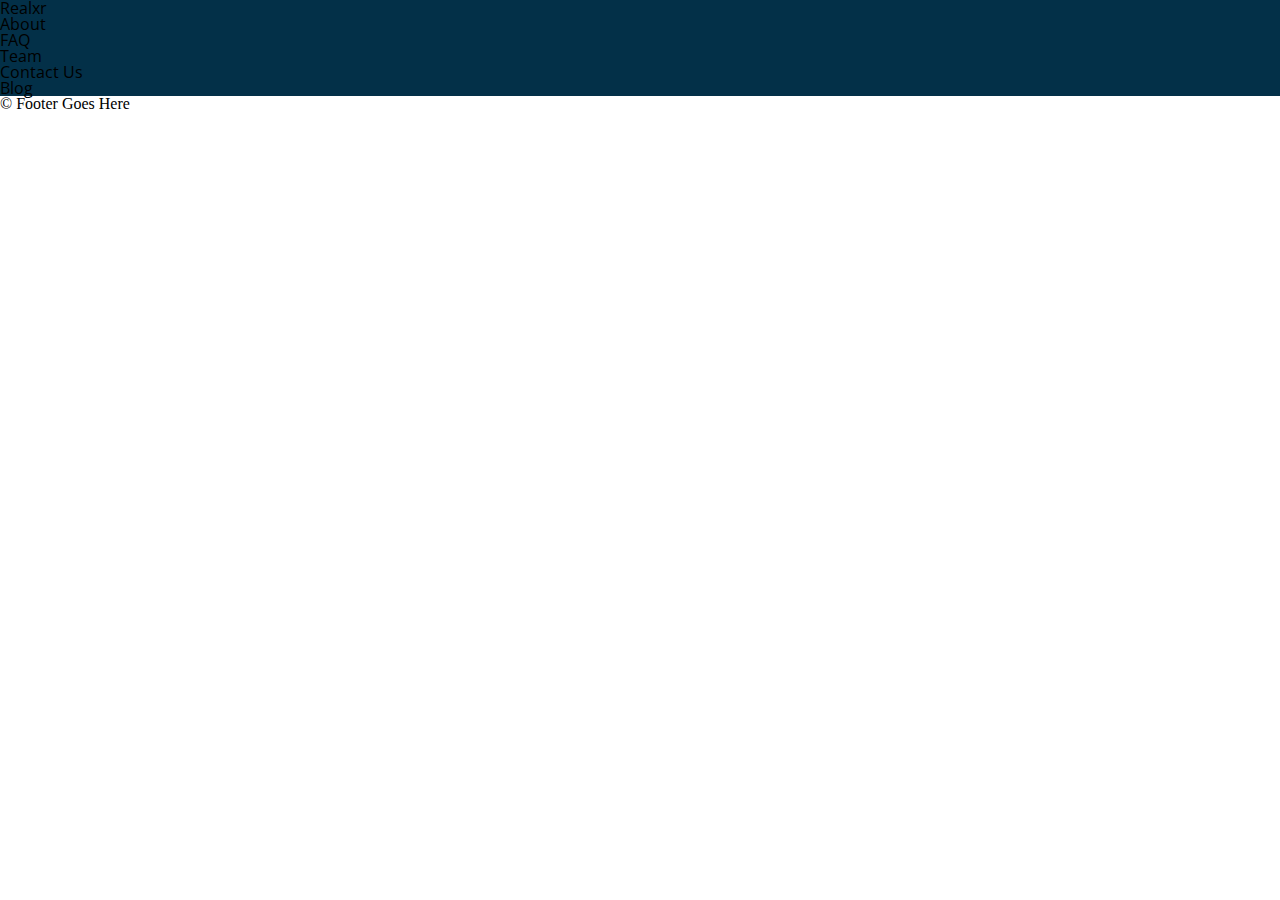
==== relaxr-2/index.html @ e3ae9309 "first commit" ====
<!DOCTYPE html>
<html lang="en">
	<head>
    	<meta charset="utf-8">
    	<meta name="description" content="Your description goes here">
    	<meta name="keywords" content="one, two, three">

		<title>Blank Template</title>

		<!-- external CSS link -->
		<link rel="stylesheet" href="css/reset.css">
		<link rel="stylesheet" href="css/style.css">
		<link href="https://fonts.googleapis.com/css?family=Open+Sans" rel="stylesheet">

	</head>
	<body>
		<div id="header">
			<header>
				<h1 id="realxr" > Realxr</h1>
				<div id="About" >About </div>
				<div id="FAQ" > FAQ </div>
				<div id="Team" > Team </div>
				<div id="Contact Us" > Contact Us </div>
				<div id="Blog" > Blog </div>
			</header>
		</div>




		
			<footer>
				&copy; Footer Goes Here
			</footer>
		</div><!-- #container -->
	</body>
</html>
---- relaxr-2/css/style.css ----
#header {
  background: #033048;
  font-family: 'Open Sans';
}
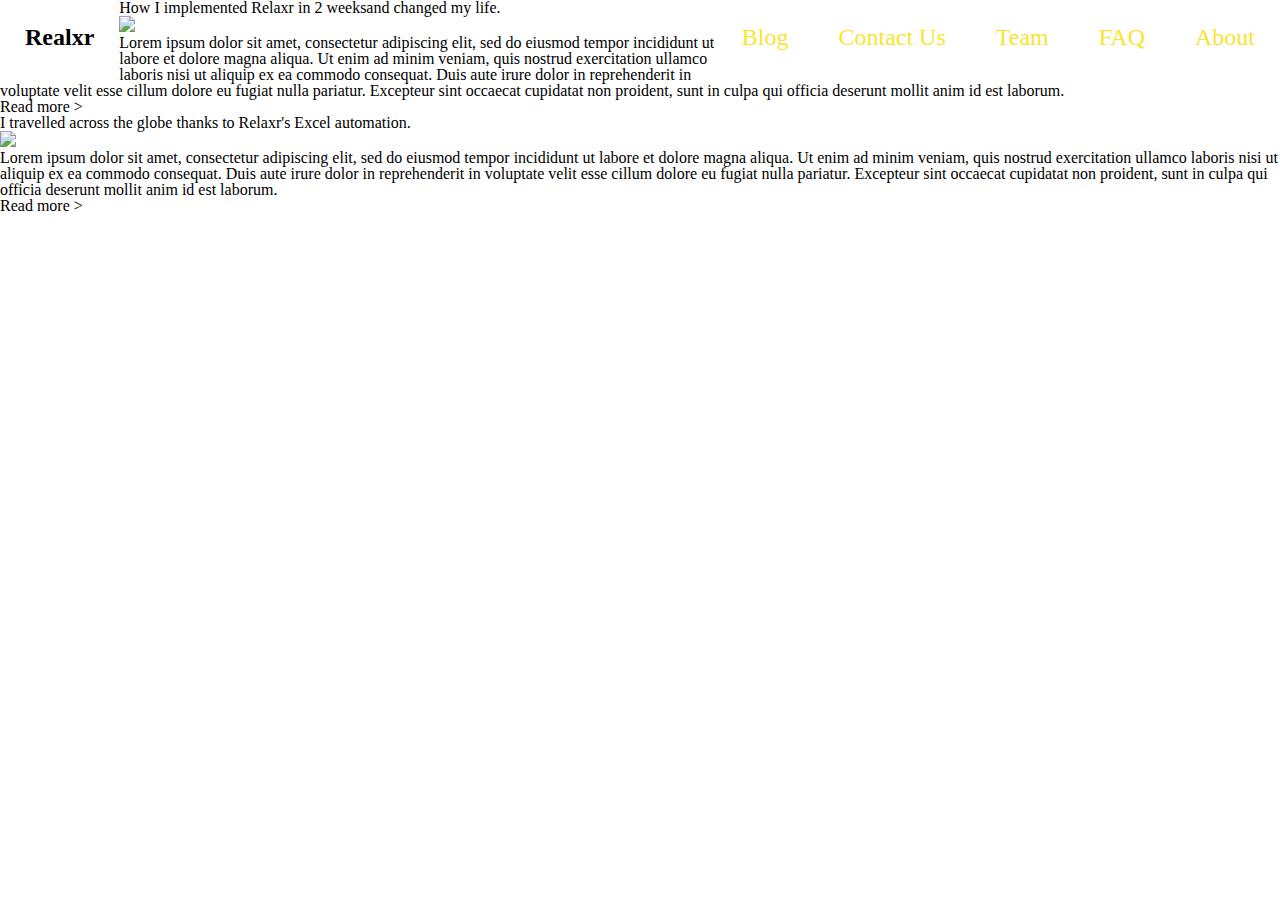
==== commit 3c01077c: "add content" ====
--- a/relaxr-2/index.html
+++ b/relaxr-2/index.html
@@ -7,31 +7,46 @@
 
 		<title>Blank Template</title>
 
-		<!-- external CSS link -->
 		<link rel="stylesheet" href="css/reset.css">
 		<link rel="stylesheet" href="css/style.css">
 		<link href="https://fonts.googleapis.com/css?family=Open+Sans" rel="stylesheet">
 
 	</head>
+
 	<body>
-		<div id="header">
-			<header>
-				<h1 id="realxr" > Realxr</h1>
-				<div id="About" >About </div>
-				<div id="FAQ" > FAQ </div>
-				<div id="Team" > Team </div>
-				<div id="Contact Us" > Contact Us </div>
-				<div id="Blog" > Blog </div>
-			</header>
+		<header>
+			<h1 id="relaxr" > Realxr </h1>
+			<div id="About" >About </div>
+			<div id="FAQ" > FAQ </div>
+			<div id="Team" > Team </div>
+			<div id="ContactUs" > Contact Us </div>
+			<div id="Blog" > Blog </div>
+		</header>
+
+		<div id="content">
+			<div id="content1"> 
+				<h1> How I implemented Relaxr in 2 weeksand changed my life. </h1>
+				<img src="fdsjfkal" >
+				<p> Lorem ipsum dolor sit amet, consectetur adipiscing elit, sed do eiusmod tempor incididunt ut labore et dolore magna aliqua. Ut enim ad minim veniam, quis nostrud exercitation ullamco laboris nisi ut aliquip ex ea commodo consequat. Duis aute irure dolor in reprehenderit in voluptate velit esse cillum dolore eu fugiat nulla pariatur. Excepteur sint occaecat cupidatat non proident, sunt in culpa qui officia deserunt mollit anim id est laborum. </p>
+				<h2> Read more > </h2>
+			</div>
+			
+			<div id="content2">		
+				<h1> I travelled across the globe thanks to Relaxr's Excel automation. </h1>
+				<img src="fdsjfkal" >
+				<p> Lorem ipsum dolor sit amet, consectetur adipiscing elit, sed do eiusmod tempor incididunt ut labore et dolore magna aliqua. Ut enim ad minim veniam, quis nostrud exercitation ullamco laboris nisi ut aliquip ex ea commodo consequat. Duis aute irure dolor in reprehenderit in voluptate velit esse cillum dolore eu fugiat nulla pariatur. Excepteur sint occaecat cupidatat non proident, sunt in culpa qui officia deserunt mollit anim id est laborum. </p>
+				<h2> Read more > </h2>
+			</div>
+
 		</div>
+
+
+	
 
 
 
 
 		
-			<footer>
-				&copy; Footer Goes Here
-			</footer>
-		</div><!-- #container -->
+		
 	</body>
 </html>--- a/relaxr-2/css/style.css
+++ b/relaxr-2/css/style.css
@@ -3,8 +3,45 @@
   font-family: 'Open Sans';
 }
 
+#relaxr {
+	float: left;
+	padding: 25px;
+	font-size: 24px;
+	font-weight: 900;
+}
 
+#About {
+	color: #f9e42e;
+	float: right;
+	padding: 25px;
+	font-size: 24px;
+}
 
+#FAQ {
+	color: #f9e42e;
+	float: right;
+	padding: 25px;
+	font-size: 24px;
+}
 
+#Team {
+	color: #f9e42e;
+	float: right;
+	padding: 25px;
+	font-size: 24px;
+}
 
+#ContactUs {
+	color: #f9e42e;
+	float: right;
+	padding: 25px;
+	font-size: 24px;
+}
 
+#Blog {
+	color: #f9e42e;
+	float: right;
+	padding: 25px;
+	font-size: 24px;
+}
+
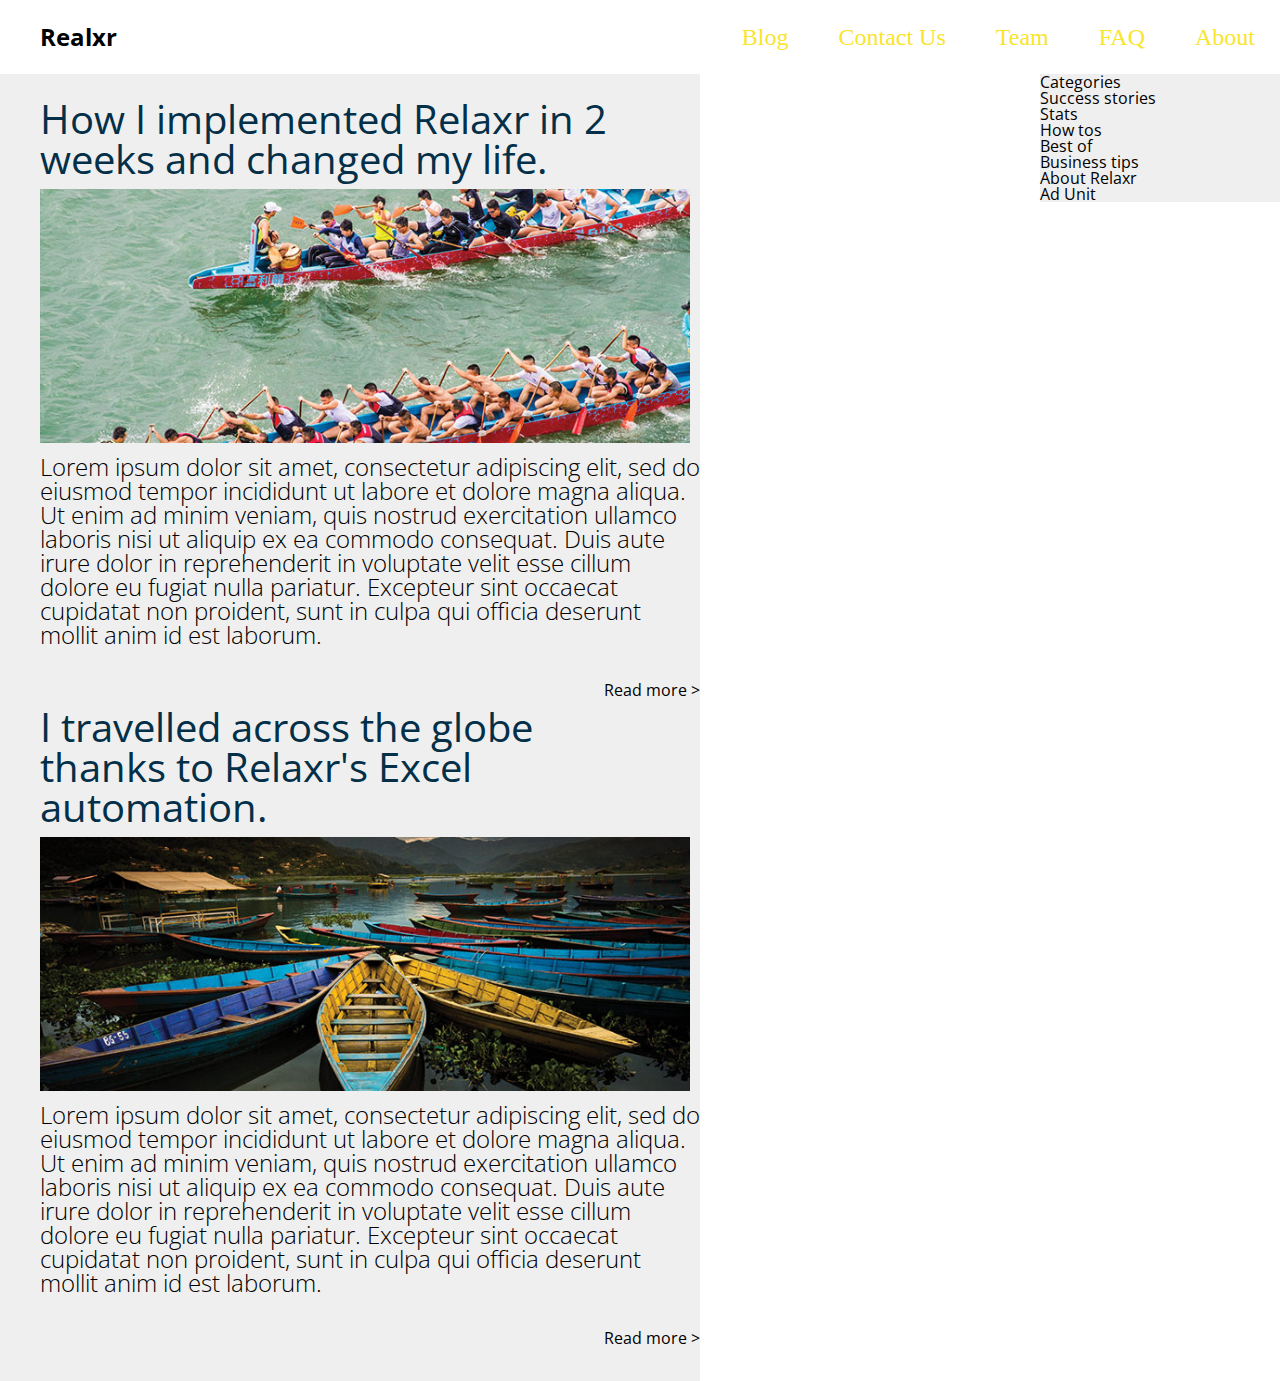
==== commit 1f6ca98c: "added side nav" ====
--- a/relaxr-2/index.html
+++ b/relaxr-2/index.html
@@ -25,22 +25,43 @@
 
 		<div id="content">
 			<div id="content1"> 
-				<h1> How I implemented Relaxr in 2 weeksand changed my life. </h1>
-				<img src="fdsjfkal" >
+				<h1> How I implemented Relaxr in 2 weeks and changed my life. </h1>
+				<img src="images/blog_photo1.jpg" width="650" height="254">
 				<p> Lorem ipsum dolor sit amet, consectetur adipiscing elit, sed do eiusmod tempor incididunt ut labore et dolore magna aliqua. Ut enim ad minim veniam, quis nostrud exercitation ullamco laboris nisi ut aliquip ex ea commodo consequat. Duis aute irure dolor in reprehenderit in voluptate velit esse cillum dolore eu fugiat nulla pariatur. Excepteur sint occaecat cupidatat non proident, sunt in culpa qui officia deserunt mollit anim id est laborum. </p>
 				<h2> Read more > </h2>
 			</div>
 			
 			<div id="content2">		
 				<h1> I travelled across the globe thanks to Relaxr's Excel automation. </h1>
-				<img src="fdsjfkal" >
+				<img src="images/blog_photo2.jpg" width="650" height="254">
 				<p> Lorem ipsum dolor sit amet, consectetur adipiscing elit, sed do eiusmod tempor incididunt ut labore et dolore magna aliqua. Ut enim ad minim veniam, quis nostrud exercitation ullamco laboris nisi ut aliquip ex ea commodo consequat. Duis aute irure dolor in reprehenderit in voluptate velit esse cillum dolore eu fugiat nulla pariatur. Excepteur sint occaecat cupidatat non proident, sunt in culpa qui officia deserunt mollit anim id est laborum. </p>
 				<h2> Read more > </h2>
 			</div>
 
 		</div>
 
+		<div id="sidebar">
+			<div id="categories">
+			<h1> Categories </h1>
+			<ul> 
+				<li> Success stories </li>
+				<li> Stats </li>
+				<li> How tos </li>
+				<li> Best of </li>
+				<li> Business tips </li>
+			</ul>
 
+			</div>
+
+			<div id="AboutRelaxr">
+			<h1> About Relaxr </h1>
+			</div>
+
+			<div id="AdUnit">
+			<h1> Ad Unit </h1>
+			</div>
+
+		</div>
 	
 
 
--- a/relaxr-2/css/style.css
+++ b/relaxr-2/css/style.css
@@ -1,47 +1,99 @@
 #header {
   background: #033048;
-  font-family: 'Open Sans';
+  font-family: 'Open Sans', sans-serif;
+
 }
 
-#relaxr {
+	#relaxr {
+		float: left;
+		padding-top: 25px;
+		padding-bottom: 25px;
+		padding-right: 25px;
+		padding-left: 40px;
+		font-size: 24px;
+		font-weight: bolder;
+		font-family: 'Open Sans';
+		}
+
+	#About {
+		color: #f9e42e;
+		float: right;
+		padding: 25px;
+		font-size: 24px;
+	}
+
+	#FAQ {
+		color: #f9e42e;
+		float: right;
+		padding: 25px;
+		font-size: 24px;
+	}
+
+	#Team {
+		color: #f9e42e;
+		float: right;
+		padding: 25px;
+		font-size: 24px;
+	}
+
+	#ContactUs {
+		color: #f9e42e;
+		float: right;
+		padding: 25px;
+		font-size: 24px;
+	}
+
+	#Blog {
+		color: #f9e42e;
+		float: right;
+		padding: 25px;
+		font-size: 24px;
+	}
+
+
+#content {
 	float: left;
-	padding: 25px;
-	font-size: 24px;
-	font-weight: 900;
+	width: 700px;
+	font-family: 'Open Sans';
+	background-color: #f0efef;
+}
+	
+	#content h1 {
+		color: #033048;
+		font-size: 40px;
+		font-weight: 400;
+		padding-top: 25px;
+		padding-left: 40px;
+		padding-bottom: 10px;
+	}
+
+	#content p {
+		font-size: 24px;
+		font-weight: 200;
+		padding-left: 40px;
+		padding-bottom: 35px;
+	}
+
+	#content img {
+		padding-left: 40px;
+		padding-bottom: 10px;
+	}
+
+	#content h2 {
+		padding-left: 40px;
+		float: right;
+		padding-bottom: 35px;
+	}
+
+#sidebar {
+	float: right;
+	width: 240px;
+	font-family: 'Open Sans';
+	background-color: #f0efef;
 }
 
-#About {
-	color: #f9e42e;
-	float: right;
-	padding: 25px;
-	font-size: 24px;
-}
 
-#FAQ {
-	color: #f9e42e;
-	float: right;
-	padding: 25px;
-	font-size: 24px;
-}
 
-#Team {
-	color: #f9e42e;
-	float: right;
-	padding: 25px;
-	font-size: 24px;
-}
 
-#ContactUs {
-	color: #f9e42e;
-	float: right;
-	padding: 25px;
-	font-size: 24px;
-}
 
-#Blog {
-	color: #f9e42e;
-	float: right;
-	padding: 25px;
-	font-size: 24px;
-}
 
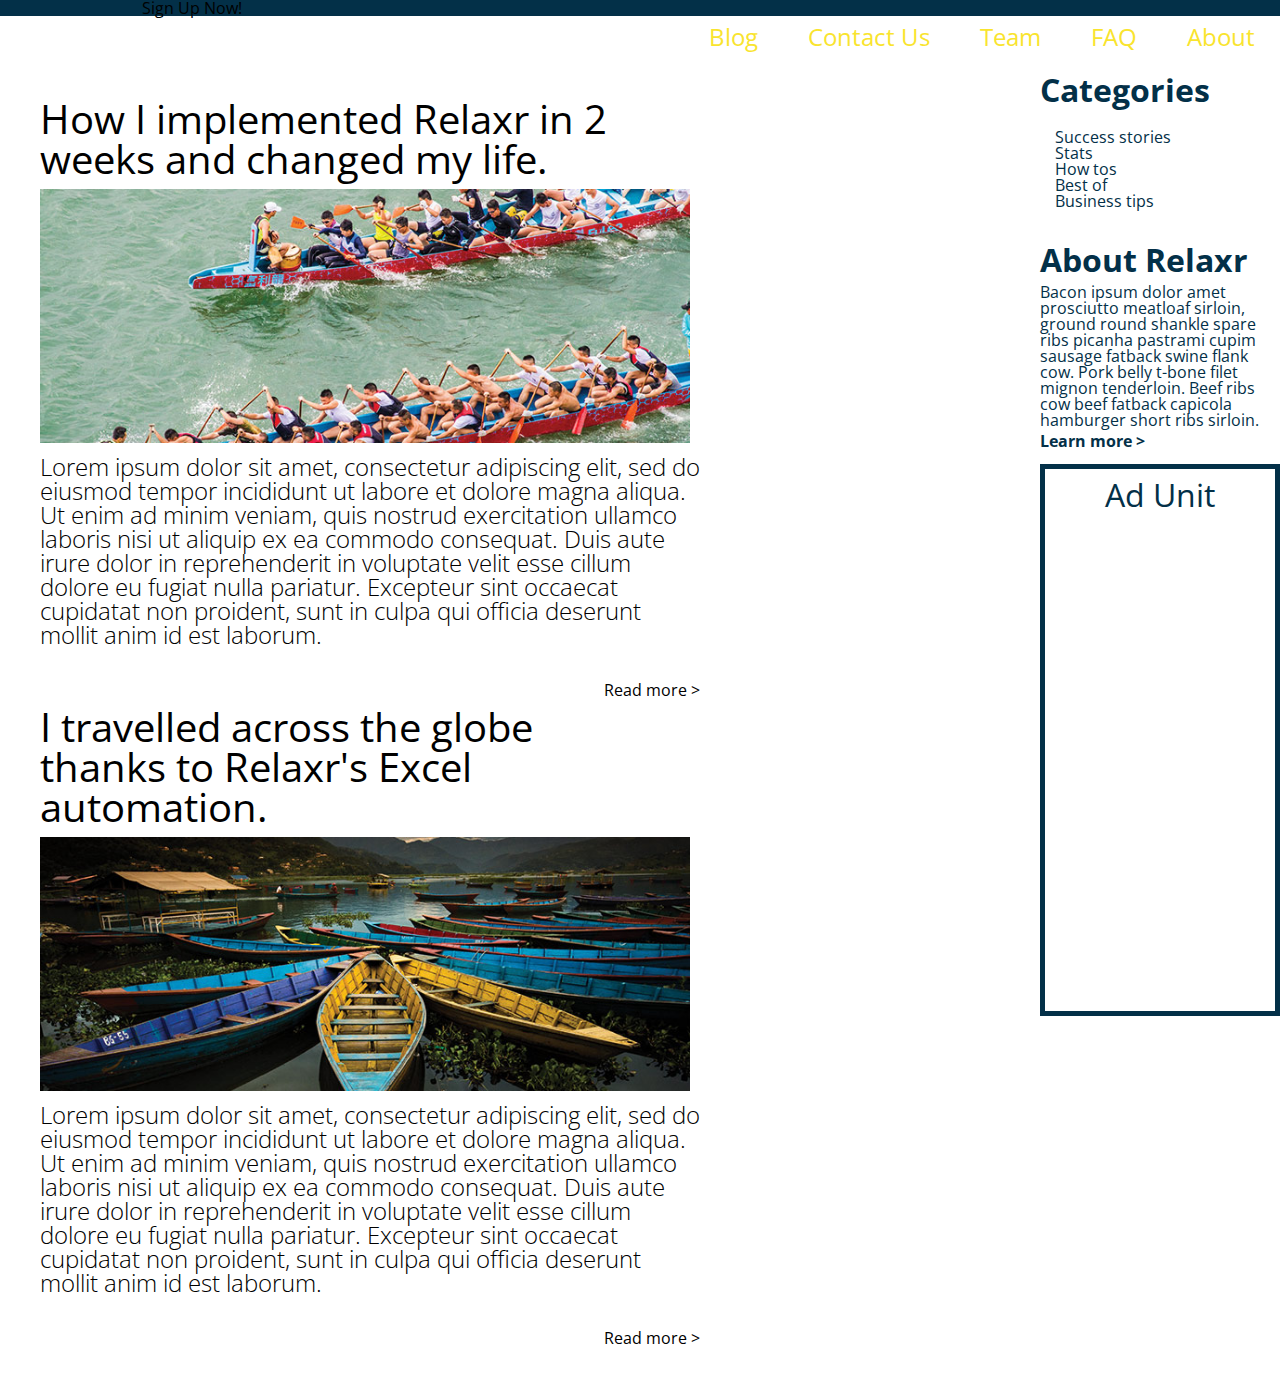
==== commit e483b46d: "committ sunday" ====
--- a/relaxr-2/index.html
+++ b/relaxr-2/index.html
@@ -14,60 +14,73 @@
 	</head>
 
 	<body>
-		<header>
+
+		<div id="header">
 			<h1 id="relaxr" > Realxr </h1>
 			<div id="About" >About </div>
 			<div id="FAQ" > FAQ </div>
 			<div id="Team" > Team </div>
 			<div id="ContactUs" > Contact Us </div>
 			<div id="Blog" > Blog </div>
-		</header>
+		</div>
 
-		<div id="content">
-			<div id="content1"> 
-				<h1> How I implemented Relaxr in 2 weeks and changed my life. </h1>
-				<img src="images/blog_photo1.jpg" width="650" height="254">
-				<p> Lorem ipsum dolor sit amet, consectetur adipiscing elit, sed do eiusmod tempor incididunt ut labore et dolore magna aliqua. Ut enim ad minim veniam, quis nostrud exercitation ullamco laboris nisi ut aliquip ex ea commodo consequat. Duis aute irure dolor in reprehenderit in voluptate velit esse cillum dolore eu fugiat nulla pariatur. Excepteur sint occaecat cupidatat non proident, sunt in culpa qui officia deserunt mollit anim id est laborum. </p>
-				<h2> Read more > </h2>
+
+
+		<div id="grey-box">
+
+			<div id="content">
+
+				<div id="content1"> 
+					<h1> How I implemented Relaxr in 2 weeks and changed my life. </h1>
+					<img src="images/blog_photo1.jpg" width="650" height="254">
+					<p> Lorem ipsum dolor sit amet, consectetur adipiscing elit, sed do eiusmod tempor incididunt ut labore et dolore magna aliqua. Ut enim ad minim veniam, quis nostrud exercitation ullamco laboris nisi ut aliquip ex ea commodo consequat. Duis aute irure dolor in reprehenderit in voluptate velit esse cillum dolore eu fugiat nulla pariatur. Excepteur sint occaecat cupidatat non proident, sunt in culpa qui officia deserunt mollit anim id est laborum. </p>
+					<h2> Read more > </h2>
+				</div>
+				
+				<div id="content2">		
+					<h1> I travelled across the globe thanks to Relaxr's Excel automation. </h1>
+					<img src="images/blog_photo2.jpg" width="650" height="254">
+					<p> Lorem ipsum dolor sit amet, consectetur adipiscing elit, sed do eiusmod tempor incididunt ut labore et dolore magna aliqua. Ut enim ad minim veniam, quis nostrud exercitation ullamco laboris nisi ut aliquip ex ea commodo consequat. Duis aute irure dolor in reprehenderit in voluptate velit esse cillum dolore eu fugiat nulla pariatur. Excepteur sint occaecat cupidatat non proident, sunt in culpa qui officia deserunt mollit anim id est laborum. </p>
+					<h2> Read more > </h2>
+				</div>
+
 			</div>
-			
-			<div id="content2">		
-				<h1> I travelled across the globe thanks to Relaxr's Excel automation. </h1>
-				<img src="images/blog_photo2.jpg" width="650" height="254">
-				<p> Lorem ipsum dolor sit amet, consectetur adipiscing elit, sed do eiusmod tempor incididunt ut labore et dolore magna aliqua. Ut enim ad minim veniam, quis nostrud exercitation ullamco laboris nisi ut aliquip ex ea commodo consequat. Duis aute irure dolor in reprehenderit in voluptate velit esse cillum dolore eu fugiat nulla pariatur. Excepteur sint occaecat cupidatat non proident, sunt in culpa qui officia deserunt mollit anim id est laborum. </p>
-				<h2> Read more > </h2>
+
+
+			<div id="sidebar">
+
+				<div id="categories">
+					<h1> Categories </h1>
+					<ul> 
+						<li> Success stories </li>
+						<li> Stats </li>
+						<li> How tos </li>
+						<li> Best of </li>
+						<li> Business tips </li>
+					</ul>
+				</div>
+
+				<div id="AboutRelaxr">
+					<h1> About Relaxr </h1>
+					<p> Bacon ipsum dolor amet prosciutto meatloaf sirloin, ground round shankle spare ribs picanha pastrami cupim sausage fatback swine flank cow. Pork belly t-bone filet mignon tenderloin. Beef ribs cow beef fatback capicola hamburger short ribs sirloin. </p>
+					<h2> Learn more > </h2>
+				</div>
+
+				<div id="AdUnit">
+					<h1> Ad Unit </h1> 
+				</div>
+
 			</div>
 
 		</div>
 
-		<div id="sidebar">
-			<div id="categories">
-			<h1> Categories </h1>
-			<ul> 
-				<li> Success stories </li>
-				<li> Stats </li>
-				<li> How tos </li>
-				<li> Best of </li>
-				<li> Business tips </li>
-			</ul>
 
+		<div id="yellow-bar"> 
+			<div id="signup" >
+				<h1> Sign Up Now! </h1>
 			</div>
+		</div 
 
-			<div id="AboutRelaxr">
-			<h1> About Relaxr </h1>
-			</div>
-
-			<div id="AdUnit">
-			<h1> Ad Unit </h1>
-			</div>
-
-		</div>
-	
-
-
-
-
-		
 		
 	</body>
 </html>--- a/relaxr-2/css/style.css
+++ b/relaxr-2/css/style.css
@@ -1,10 +1,12 @@
-#header {
-  background: #033048;
-  font-family: 'Open Sans', sans-serif;
-
+body {
+	font-family: 'Open Sans';
 }
 
+#header {
+  background-color: #033048;
+}
 	#relaxr {
+		color: white;
 		float: left;
 		padding-top: 25px;
 		padding-bottom: 25px;
@@ -12,7 +14,6 @@
 		padding-left: 40px;
 		font-size: 24px;
 		font-weight: bolder;
-		font-family: 'Open Sans';
 		}
 
 	#About {
@@ -51,49 +52,103 @@
 	}
 
 
-#content {
-	float: left;
-	width: 700px;
-	font-family: 'Open Sans';
-	background-color: #f0efef;
-}
-	
-	#content h1 {
-		color: #033048;
-		font-size: 40px;
-		font-weight: 400;
-		padding-top: 25px;
-		padding-left: 40px;
-		padding-bottom: 10px;
-	}
+________________________
 
-	#content p {
-		font-size: 24px;
-		font-weight: 200;
-		padding-left: 40px;
-		padding-bottom: 35px;
-	}
-
-	#content img {
-		padding-left: 40px;
-		padding-bottom: 10px;
-	}
-
-	#content h2 {
-		padding-left: 40px;
-		float: right;
-		padding-bottom: 35px;
-	}
-
-#sidebar {
-	float: right;
-	width: 240px;
+#grey-box {
 	font-family: 'Open Sans';
 	background-color: #f0efef;
 }
 
+	#content {
+		float: left;
+		width: 700px;
+	}
+	
+		#content h1 {
+			font-size: 40px;
+			font-weight: 400;
+			padding-top: 25px;
+			padding-left: 40px;
+			padding-bottom: 10px;
+		}
+
+		#content p {
+			font-size: 24px;
+			font-weight: 200;
+			padding-left: 40px;
+			padding-bottom: 35px;
+		}
+
+		#content img {
+			padding-left: 40px;
+			padding-bottom: 10px;
+		}
+
+		#content h2 {
+			padding-left: 40px;
+			float: right;
+			padding-bottom: 35px;
+		}
+
+	#sidebar {
+		float: right;
+		width: 240px;
+		font-family: 'Open Sans';
+		color: #033048;
+	}
+
+		#categories h1 {
+			font-size: 32px;
+			font-weight: bolder;
+			padding-bottom: 8px;
+		}
+
+		#categories ul {
+			padding: 15px;
+			margin-bottom: 20px;
+		}
+
+		#AboutRelaxr {
+			padding-bottom: 15px;
+		}
+
+		#AboutRelaxr h1 {
+			font-size: 32px;
+			font-weight: bolder;
+			padding-bottom: 8px;
+		}
+
+		#AboutRelaxr h2 {
+			font-weight: bold; 
+			padding-top: 5px;
+		}
+
+		#AdUnit {
+			background-color: white;
+			padding: 10px;
+			padding-bottom: 500px;
+			text-align: center;
+			font-size: 32px;
+			border-style: solid;
+			border-width: 5px;
+		}
 
 
+____________________________
+
+#yellow-bar {
+	background-color: #f9e42e;
+	}
+
+	#signup {
+		background-color: #033048;
+		font-color: white;
+		margin: 0 auto;
+
+	}
+	
+	
+
+}
 
 
-
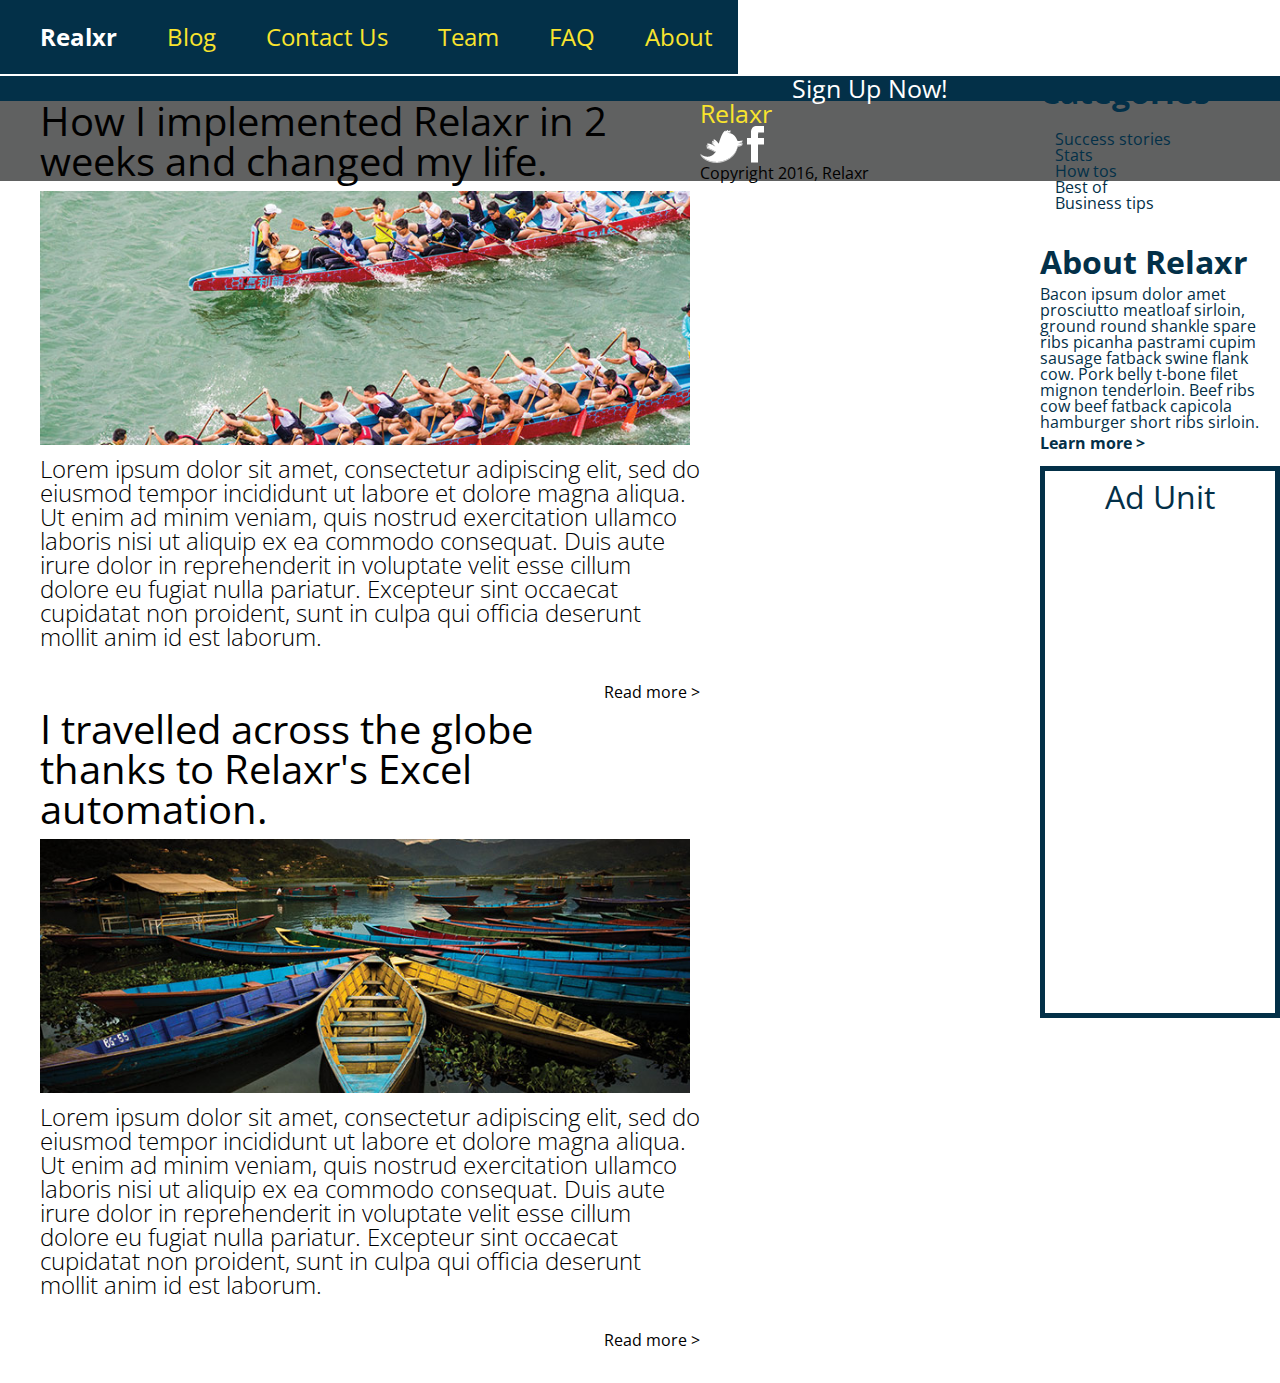
==== commit 72f8df8e: "committ -- new divs (wrong location, can't move down!?!?!)" ====
--- a/relaxr-2/index.html
+++ b/relaxr-2/index.html
@@ -5,7 +5,7 @@
     	<meta name="description" content="Your description goes here">
     	<meta name="keywords" content="one, two, three">
 
-		<title>Blank Template</title>
+		<title>Relaxr2</title>
 
 		<link rel="stylesheet" href="css/reset.css">
 		<link rel="stylesheet" href="css/style.css">
@@ -13,9 +13,9 @@
 
 	</head>
 
+
 	<body>
-
-		<div id="header">
+		<div id="header1">
 			<h1 id="relaxr" > Realxr </h1>
 			<div id="About" >About </div>
 			<div id="FAQ" > FAQ </div>
@@ -45,42 +45,56 @@
 				</div>
 
 			</div>
+		</div>
 
+		<div id="sidebar">
 
-			<div id="sidebar">
+			<div id="categories">
+				<h1> Categories </h1>
+				<ul> 
+					<li> Success stories </li>
+					<li> Stats </li>
+					<li> How tos </li>
+					<li> Best of </li>
+					<li> Business tips </li>
+				</ul>
+			</div>
 
-				<div id="categories">
-					<h1> Categories </h1>
-					<ul> 
-						<li> Success stories </li>
-						<li> Stats </li>
-						<li> How tos </li>
-						<li> Best of </li>
-						<li> Business tips </li>
-					</ul>
-				</div>
+			<div id="AboutRelaxr">
+				<h1> About Relaxr </h1>
+				<p> Bacon ipsum dolor amet prosciutto meatloaf sirloin, ground round shankle spare ribs picanha pastrami cupim sausage fatback swine flank cow. Pork belly t-bone filet mignon tenderloin. Beef ribs cow beef fatback capicola hamburger short ribs sirloin. </p>
+				<h2> Learn more > </h2>
+			</div>
 
-				<div id="AboutRelaxr">
-					<h1> About Relaxr </h1>
-					<p> Bacon ipsum dolor amet prosciutto meatloaf sirloin, ground round shankle spare ribs picanha pastrami cupim sausage fatback swine flank cow. Pork belly t-bone filet mignon tenderloin. Beef ribs cow beef fatback capicola hamburger short ribs sirloin. </p>
-					<h2> Learn more > </h2>
-				</div>
-
-				<div id="AdUnit">
-					<h1> Ad Unit </h1> 
-				</div>
-
+			<div id="AdUnit">
+				<h1> Ad Unit </h1> 
 			</div>
 
 		</div>
 
 
-		<div id="yellow-bar"> 
-			<div id="signup" >
-				<h1> Sign Up Now! </h1>
+
+		<div id="signup" >
+			<h1> Sign Up Now!  </h1>
+		</div>
+
+
+		<div id="greyfooter">
+
+			<h1> Relaxr </h1>
+
+			<div id="social-icons">
+				<img src="images/twitter.png">
+				<img src="images/facebook.png">
 			</div>
-		</div 
 
-		
+			<p> Copyright 2016, Relaxr </p>
+
+		</div>
+
+
+
+
+
 	</body>
 </html>--- a/relaxr-2/css/style.css
+++ b/relaxr-2/css/style.css
@@ -1,9 +1,13 @@
+
+
 body {
 	font-family: 'Open Sans';
 }
 
-#header {
+#header1 {
   background-color: #033048;
+  clear: both;
+  display: inline-block;
 }
 	#relaxr {
 		color: white;
@@ -135,20 +139,35 @@
 
 
 ____________________________
-
-#yellow-bar {
+#signup {
 	background-color: #f9e42e;
-	}
-
-	#signup {
-		background-color: #033048;
-		font-color: white;
-		margin: 0 auto;
-
-	}
-	
-	
-
 }
 
+#signup h1 {
+	background-color: #033048;
+	text-align: center;
+	color: white;
+	font-size: 25px;
+}
 
+___________________________
+
+#greyfooter{
+	background-color: #606161;
+}
+
+#greyfooter h1 {
+	background-color: #606161;
+	color: #f9e42e;
+	margin: 0 auto;
+	font-size: 25px;
+}
+
+#social-icons {
+	margin: 0 auto;
+	background-color: #606161;
+}
+
+#greyfooter p {
+	background-color: #606161;
+}
